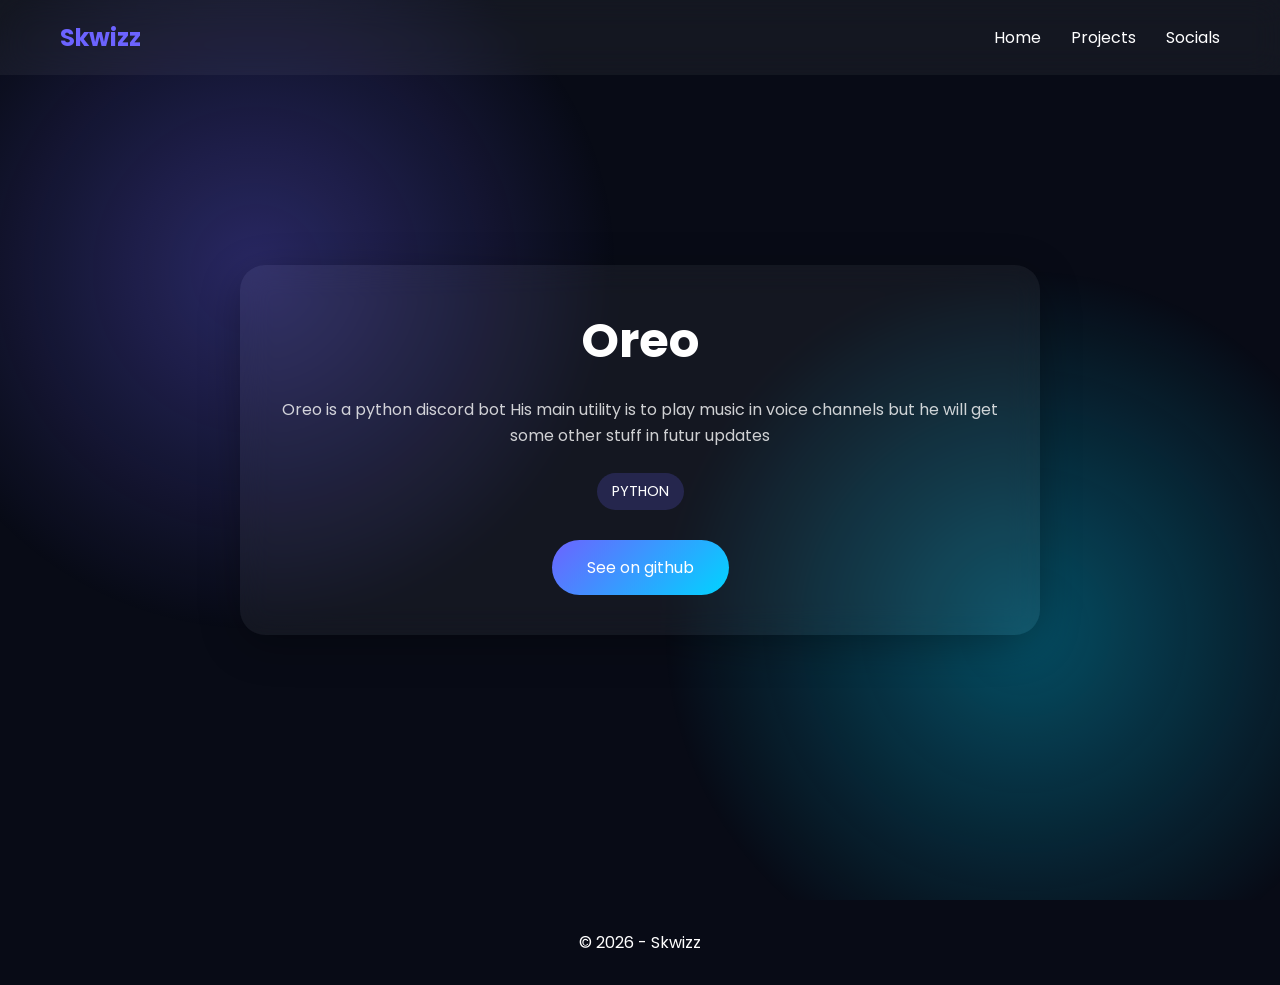
==== oreo.html @ 49764647 "Add files via upload" ====
<!DOCTYPE html>
<html lang="fr">
<head>
    <meta charset="UTF-8">
    <meta name="viewport" content="width=device-width, initial-scale=1.0">
    <title>Oreo</title>

    <link rel="stylesheet" href="style.css">
    <link href="https://fonts.googleapis.com/css2?family=Poppins:wght@300;400;500;600;700&display=swap" rel="stylesheet">
</head>

<body>

    <div class="bg-animation"></div>

    <header>
        <nav>
            <h2 class="logo">Skwizz</h2>

            <ul>
                <li><a href="index.html">Home</a></li>
                <li><a href="index.html#projects">Projects</a></li>
                <li><a href="index.html#socials">Socials</a></li>
            </ul>
        </nav>
    </header>

    <section class="project-page reveal">

        <div class="project-box">

            <h1>Oreo</h1>

            <p>
                Oreo is a python discord bot 
                His main utility is to play music in voice channels but he will get some other stuff in futur updates
            </p>

            <div class="tech">
                <span>PYTHON</span>
                
            </div>

            <a href="https://github.com/Skwizzz/Oreo" target="_blank" class="btn">
                See on github
            </a>

        </div>

    </section>

    <footer>
        <p>© 2026 - Skwizz</p>
    </footer>

    <script src="script.js"></script>

</body>
</html>
---- style.css ----
*{
    margin:0;
    padding:0;
    box-sizing:border-box;
    scroll-behavior:smooth;
}

body{
    font-family:'Poppins',sans-serif;
    background:#080b16;
    color:white;
    overflow-x:hidden;
}

.bg-animation{
    position:fixed;
    width:100%;
    height:100%;
    background:
    radial-gradient(circle at 20% 30%, #6c63ff55, transparent 30%),
    radial-gradient(circle at 80% 70%, #00d4ff55, transparent 30%);
    z-index:-1;
}

header{
    position:fixed;
    top:0;
    width:100%;
    backdrop-filter:blur(15px);
    background:rgba(255,255,255,0.05);
    z-index:1000;
}

nav{
    max-width:1200px;
    margin:auto;
    padding:20px;
    display:flex;
    justify-content:space-between;
    align-items:center;
}

.logo{
    color:#6c63ff;
}

nav ul{
    display:flex;
    list-style:none;
    gap:30px;
}

nav a{
    text-decoration:none;
    color:white;
    transition:.3s;
}

nav a:hover{
    color:#6c63ff;
}

section{
    min-height:100vh;
    padding:120px 10%;
}

.hero{
    display:flex;
    align-items:center;
}

.hero-content h1{
    font-size:4rem;
}

.hero-content span{
    color:#6c63ff;
}

.hero-content h2{
    margin:10px 0;
    color:#00d4ff;
}

.hero-content p{
    max-width:600px;
    margin-bottom:30px;
}

.btn{
    display:inline-block;
    padding:15px 35px;
    background:linear-gradient(135deg,#6c63ff,#00d4ff);
    color:white;
    text-decoration:none;
    border-radius:50px;
    transition:.4s;
}

.btn:hover{
    transform:translateY(-5px);
    box-shadow:0 10px 25px #6c63ff80;
}

.about,
.skills,
.projects,
.contact{
    text-align:center;
}

.about h2,
.skills h2,
.projects h2,
.contact h2{
    margin-bottom:40px;
    font-size:2.5rem;
}

.skills-grid{
    display:grid;
    grid-template-columns:repeat(auto-fit,minmax(180px,1fr));
    gap:20px;
}

.card{
    padding:30px;
    border-radius:20px;
    background:rgba(255,255,255,.05);
    backdrop-filter:blur(15px);
    transition:.4s;
}

.card:hover{
    transform:translateY(-10px);
    background:rgba(108,99,255,.2);
}

.projects-grid{
    display:grid;
    grid-template-columns:repeat(auto-fit,minmax(280px,1fr));
    gap:25px;
}

.project-card{
    padding:30px;
    border-radius:20px;
    background:rgba(255,255,255,.05);
    transition:.4s;
}

.project-card:hover{
    transform:translateY(-10px);
    box-shadow:0 10px 30px rgba(0,212,255,.2);
}

form{
    max-width:600px;
    margin:auto;
    display:flex;
    flex-direction:column;
    gap:20px;
}

input,
textarea{
    padding:15px;
    border:none;
    outline:none;
    border-radius:12px;
    background:rgba(255,255,255,.08);
    color:white;
}

textarea{
    min-height:150px;
}

button{
    padding:15px;
    border:none;
    border-radius:12px;
    cursor:pointer;
    background:linear-gradient(135deg,#6c63ff,#00d4ff);
    color:white;
    font-weight:600;
}

footer{
    text-align:center;
    padding:30px;
}

.reveal{
    opacity:0;
    transform:translateY(60px);
    transition:1s;
}

.reveal.active{
    opacity:1;
    transform:translateY(0);
}

@media(max-width:768px){

    nav{
        flex-direction:column;
        gap:15px;
    }

    nav ul{
        flex-wrap:wrap;
        justify-content:center;
    }

    .hero-content h1{
        font-size:2.5rem;
    }
}
.socials-reveal{
    min-height:100vh;
    padding:120px 10%;
    text-align:center;
}

.socials-reveal h2{
    font-size:2.5rem;
    margin-bottom:40px;
}

.links{
    display:flex;
    flex-direction:column;
    gap:20px;
    max-width:400px;
    margin:auto;
}

.link-item{
    display:block;
    padding:18px 25px;
    border-radius:15px;
    text-decoration:none;
    color:white;
    font-size:1.1rem;

    background:rgba(255,255,255,0.05);
    backdrop-filter:blur(10px);

    transition:0.3s;
}

.link-item:hover{
    transform:translateY(-5px);
    background:rgba(108,99,255,0.25);
    box-shadow:0 10px 25px rgba(0,212,255,0.25);
}
/* ===== PAGE PROJET ===== */

.project-page {
    min-height: 100vh;
    display: flex;
    justify-content: center;
    align-items: center;
    padding: 120px 10%;
}

.project-box {
    max-width: 800px;
    text-align: center;
    padding: 40px;
    border-radius: 25px;

    background: rgba(255,255,255,0.05);
    backdrop-filter: blur(15px);

    box-shadow: 0 10px 40px rgba(0,0,0,0.3);
}

.project-box h1 {
    font-size: 3rem;
    margin-bottom: 20px;
}

.project-box p {
    color: rgba(255,255,255,0.8);
    line-height: 1.6;
    margin-bottom: 25px;
}

/* tags tech */
.tech {
    display: flex;
    justify-content: center;
    gap: 10px;
    flex-wrap: wrap;
    margin-bottom: 30px;
}

.tech span {
    padding: 8px 15px;
    border-radius: 50px;
    background: rgba(108,99,255,0.2);
    font-size: 0.9rem;
}

/* bouton déjà compatible avec .btn */
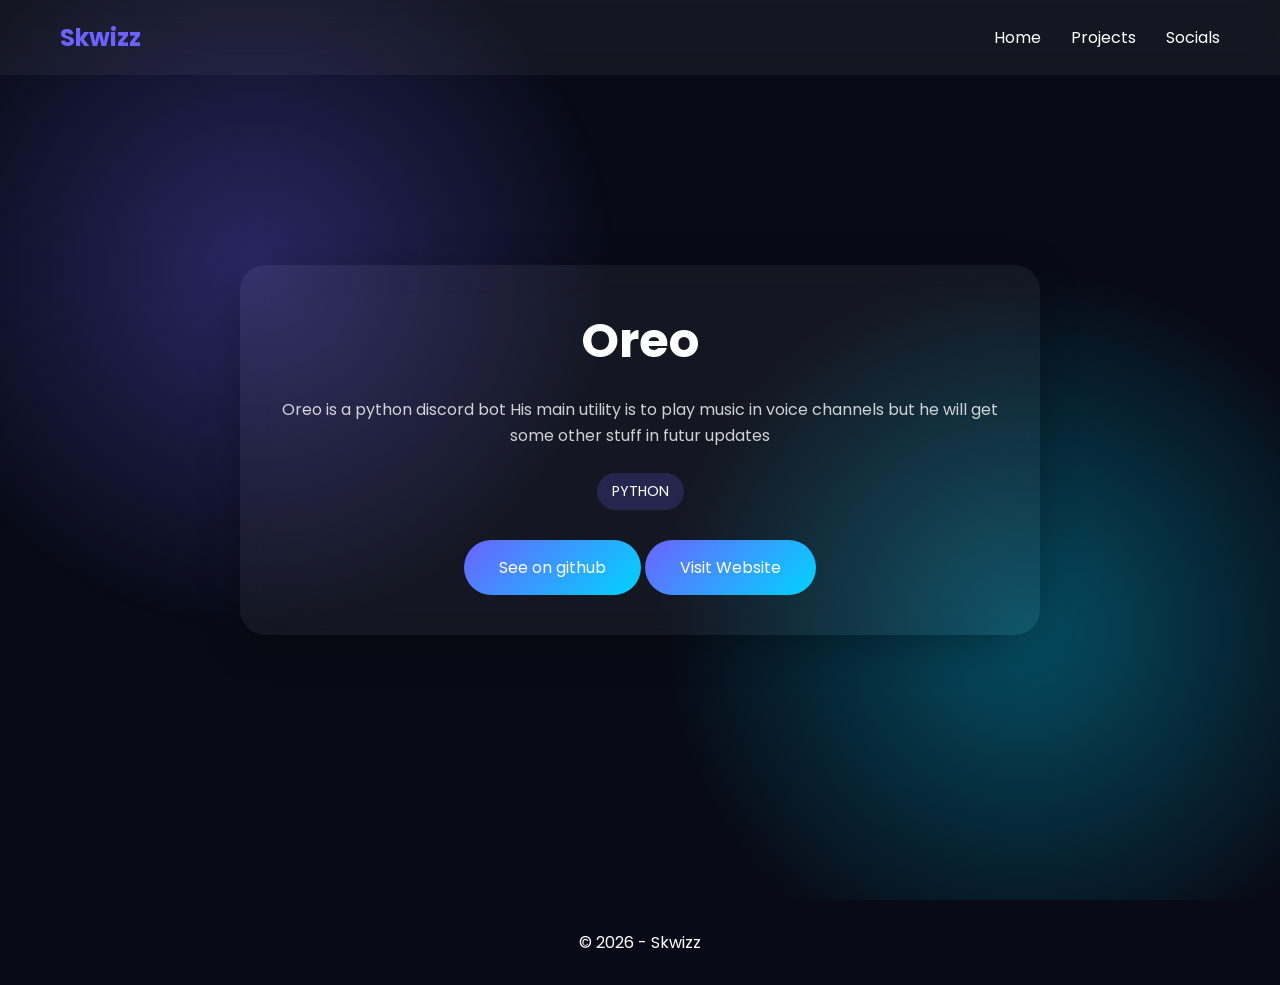
==== commit 829919f7: "Update oreo.html" ====
--- a/oreo.html
+++ b/oreo.html
@@ -44,7 +44,9 @@
             <a href="https://github.com/Skwizzz/Oreo" target="_blank" class="btn">
                 See on github
             </a>
-
+            <a href="https://skwizzz.github.io/OreoHelpPanel/" target="_blank" class="btn">
+                Visit Website
+            </a>
         </div>
 
     </section>
@@ -56,4 +58,4 @@
     <script src="script.js"></script>
 
 </body>
-</html>+</html>
--- a/style.css
+++ b/style.css
@@ -137,10 +137,11 @@
     background:rgba(108,99,255,.2);
 }
 
-.projects-grid{
-    display:grid;
-    grid-template-columns:repeat(auto-fit,minmax(280px,1fr));
-    gap:25px;
+.projects-grid {
+    display: grid;
+    grid-template-columns: repeat(auto-fit, minmax(180px, 240px));
+    justify-content: center;
+    gap: 50px 30px; 
 }
 
 .project-card{
@@ -306,4 +307,4 @@
     font-size: 0.9rem;
 }
 
-/* bouton déjà compatible avec .btn */+/* bouton déjà compatible avec .btn */
